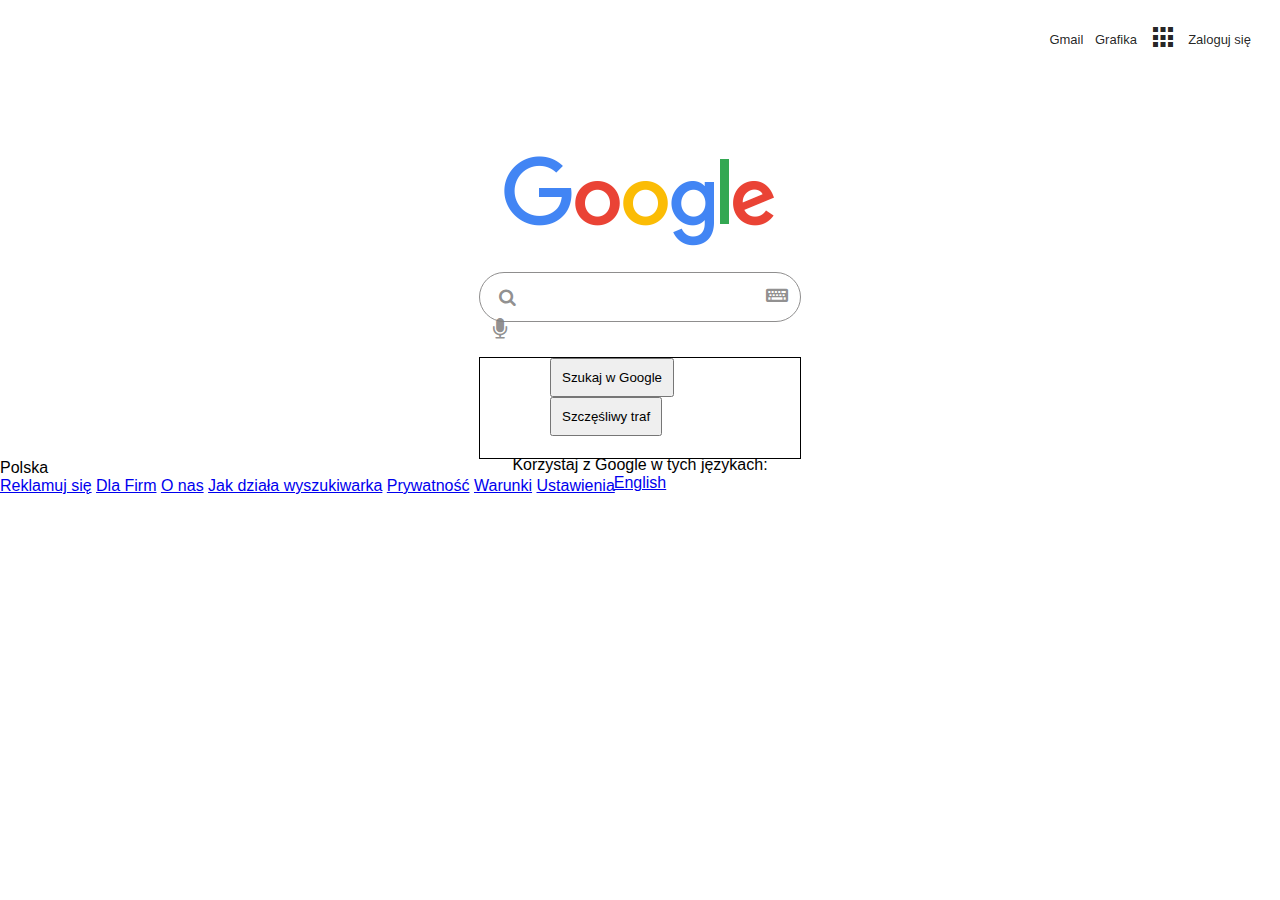
==== index.html @ 7c616580 "Added index.html, style.css and fontello" ====
<!DOCTYPE html>
<html lang="en">
<head>
    <meta charset="UTF-8">
    <meta name="viewport" content="width=device-width, initial-scale=1.0">
    
    <link rel="stylesheet" href="style.css" >
    <link rel="stylesheet" href="css/fontello.css">
    <title>Document</title>
</head>
<body>
    <div class="container">
        <div class="header">
            <a href="https://mail.google.com/mail/?tab=wm&authuser=0&ogbl">Gmail</a>
            <a href="https://www.google.pl/imghp?hl=pl&tab=wi&authuser=0&ogbl">Grafika</a>
            <a href=""><i class="icon-th" ></i></a>
            <a href="https://www.google.com/accounts/Login?hl=pl">Zaloguj się</a>
        </div>
        <div class="logo"><img src="googlelogo.png"></div>
        <div class="search">
            <i class="icon-search"></i>
            <input type="text">
            <i class="icon-keyboard"></i>
            <i class="icon-mic"></i>
        </div>

        <div class="undersearch">
            <button class="button">Szukaj w Google</button>
            <button class="button">Szczęśliwy traf</button>
            <div style="clear:both"></div>
            <div class="info">Korzystaj z Google w tych językach: <a href="google.com">English</a></div>
        </div>
            
        <div class="footer">
            <div class="country">Polska</div>
            <div class="footinf">
                <a class="left" href="https://ads.google.com/intl/pl_pl/home/?subid=ww-ww-et-g-awa-a-g_hpafoot1_1!o2&utm_source=google.com&utm_medium=referral&utm_campaign=google_hpafooter&fg=1">Reklamuj się</a>
                <a class="left" href="https://www.google.pl/services/?subid=ww-ww-et-g-awa-a-g_hpbfoot1_1!o2&utm_source=google.com&utm_medium=referral&utm_campaign=google_hpbfooter&fg=1#?modal_active=none">Dla Firm</a>
                <a class="left" href="https://about.google/?utm_source=google-PL&utm_medium=referral&utm_campaign=hp-footer&fg=1">O nas</a>
                <a class="left" href="https://www.google.com/search/howsearchworks/?fg=1">Jak działa wyszukiwarka</a>
                <a class="right" href="https://policies.google.com/privacy?fg=1">Prywatność</a>
                <a class="right" href="https://policies.google.com/terms?fg=1">Warunki</a>
                <a class="right" href="https://www.google.pl/preferences?hl=pl">Ustawienia</a>
            </div>
        </div>
    </div>
</body>
</html>
---- style.css ----
body
{
    margin:0;
    padding:0;
    font-family: arial,sans-serif;
    
}

.header
{
    padding:25px 25px;
    text-align:right;
    font-size: 13px;
    line-height: 24px;
}
.header a
{
    color: rgba(0,0,0,0.87);
    text-decoration-color: initial;
    text-decoration:none;
    padding:4px;
    font-weight: lighter;
}
.icon-th
{
    font-size:20px;
    color:rgba(0,0,0,0.87);
}
.logo
{
    text-align: center;
    padding-top: 79px;
}
.logo img
{
    height: 92px;
    width: 272px;
}
.search
{
    margin-top:20px;
    margin-left:auto;
    margin-right:auto;
    height:43px;
    width:25%;
    border: 1px solid black;
    border-radius: 50px;
    font-size:13px;
    border-color:rgba(126, 125, 125, 0.87);
    padding-top:5px;
}
.icon-search
{
    margin-top:15px;
    padding:30px 10px 10px 15px;
   
    font-size:18px;
    color:rgba(126, 125, 125, 0.87);

}

.search input
{
    padding:0;
    margin-top:px;
    border: none;
    height:39px;
    width:70%;
    font-size:16px;
    font-weight:400;
    
}
.search input:focus
{
    border:none;
    outline: none;
}
.icon-keyboard 
{
    font-size:22px;
    color:rgba(126, 125, 125, 0.87);
}
.icon-mic
{
    color:rgba(126, 125, 125, 0.87);
    margin-left:5px;
    font-size:22px;
}
.button
{
    float:left;
}
.undersearch
{
    height:100px;
    width:25%;
    margin-top:35px;
    margin-left:auto;
    margin-right:auto;
    border:1px solid black;

}
.button 
{
    
    margin-left:70px;;
    margin-right:20px;
    padding:10px;
}

.info
{
    padding:20px;
    text-align:center;

}
---- css/fontello.css ----
@font-face {
  font-family: 'fontello';
  src: url('../font/fontello.eot?16733813');
  src: url('../font/fontello.eot?16733813#iefix') format('embedded-opentype'),
       url('../font/fontello.woff2?16733813') format('woff2'),
       url('../font/fontello.woff?16733813') format('woff'),
       url('../font/fontello.ttf?16733813') format('truetype'),
       url('../font/fontello.svg?16733813#fontello') format('svg');
  font-weight: normal;
  font-style: normal;
}
/* Chrome hack: SVG is rendered more smooth in Windozze. 100% magic, uncomment if you need it. */
/* Note, that will break hinting! In other OS-es font will be not as sharp as it could be */
/*
@media screen and (-webkit-min-device-pixel-ratio:0) {
  @font-face {
    font-family: 'fontello';
    src: url('../font/fontello.svg?16733813#fontello') format('svg');
  }
}
*/
 
 [class^="icon-"]:before, [class*=" icon-"]:before {
  font-family: "fontello";
  font-style: normal;
  font-weight: normal;
  speak: never;
 
  display: inline-block;
  text-decoration: inherit;
  width: 1em;
  margin-right: .2em;
  text-align: center;
  /* opacity: .8; */
 
  /* For safety - reset parent styles, that can break glyph codes*/
  font-variant: normal;
  text-transform: none;
 
  /* fix buttons height, for twitter bootstrap */
  line-height: 1em;
 
  /* Animation center compensation - margins should be symmetric */
  /* remove if not needed */
  margin-left: .2em;
 
  /* you can be more comfortable with increased icons size */
  /* font-size: 120%; */
 
  /* Font smoothing. That was taken from TWBS */
  -webkit-font-smoothing: antialiased;
  -moz-osx-font-smoothing: grayscale;
 
  /* Uncomment for 3D effect */
  /* text-shadow: 1px 1px 1px rgba(127, 127, 127, 0.3); */
}
 
.icon-up-bold:before { content: '\e801'; } /* '' */
.icon-th:before { content: '\e803'; } /* '' */
.icon-keyboard:before { content: '\e804'; } /* '' */
.icon-search:before { content: '\e805'; } /* '' */
.icon-mic:before { content: '\f130'; } /* '' */
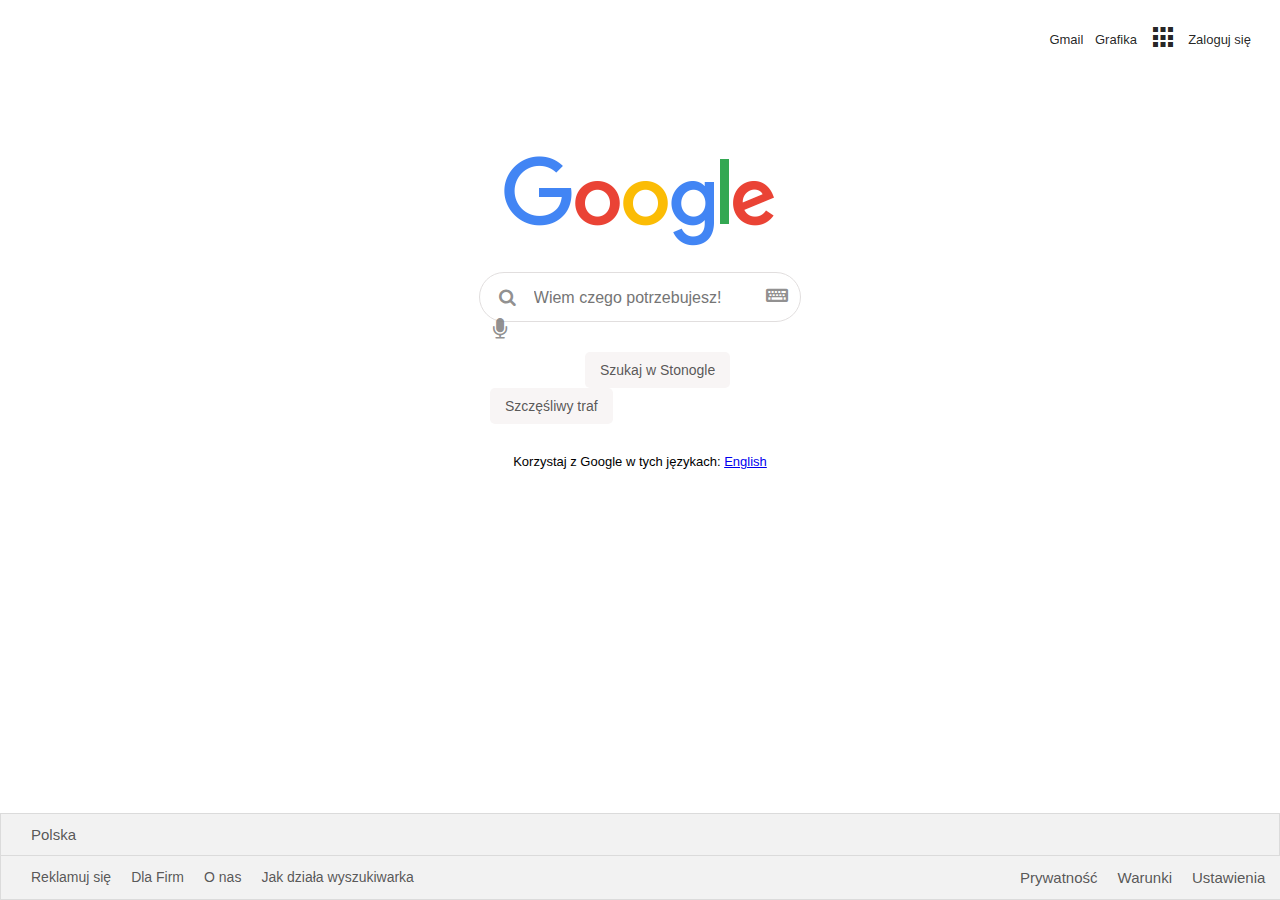
==== commit f94e4a24: "Final version of Stonogle." ====
--- a/index.html
+++ b/index.html
@@ -16,17 +16,19 @@
             <a href=""><i class="icon-th" ></i></a>
             <a href="https://www.google.com/accounts/Login?hl=pl">Zaloguj się</a>
         </div>
-        <div class="logo"><img src="googlelogo.png"></div>
+        <div class="logo"><img src="googlelogo.png">
+        
+        </div>
         <div class="search">
             <i class="icon-search"></i>
-            <input type="text">
+            <input type="text" placeholder="Wiem czego potrzebujesz!">
             <i class="icon-keyboard"></i>
             <i class="icon-mic"></i>
         </div>
 
         <div class="undersearch">
-            <button class="button">Szukaj w Google</button>
-            <button class="button">Szczęśliwy traf</button>
+           <a href="index1.html"><button class="button1" >Szukaj w Stonogle </button></a> 
+            <button class="button2">Szczęśliwy traf</button>
             <div style="clear:both"></div>
             <div class="info">Korzystaj z Google w tych językach: <a href="google.com">English</a></div>
         </div>
@@ -38,11 +40,19 @@
                 <a class="left" href="https://www.google.pl/services/?subid=ww-ww-et-g-awa-a-g_hpbfoot1_1!o2&utm_source=google.com&utm_medium=referral&utm_campaign=google_hpbfooter&fg=1#?modal_active=none">Dla Firm</a>
                 <a class="left" href="https://about.google/?utm_source=google-PL&utm_medium=referral&utm_campaign=hp-footer&fg=1">O nas</a>
                 <a class="left" href="https://www.google.com/search/howsearchworks/?fg=1">Jak działa wyszukiwarka</a>
+                <a class="right" href="https://www.google.pl/preferences?hl=pl">Ustawienia</a>
+                <a class="right" href="https://policies.google.com/terms?fg=1">Warunki</a>
                 <a class="right" href="https://policies.google.com/privacy?fg=1">Prywatność</a>
-                <a class="right" href="https://policies.google.com/terms?fg=1">Warunki</a>
-                <a class="right" href="https://www.google.pl/preferences?hl=pl">Ustawienia</a>
+                <div style="clear:both;"></div>
             </div>
         </div>
     </div>
+    <script>
+        function ziobro()
+        {
+
+        }
+
+    </script>
 </body>
 </html>--- a/style.css
+++ b/style.css
@@ -26,6 +26,9 @@
     font-size:20px;
     color:rgba(0,0,0,0.87);
 }
+
+
+
 .logo
 {
     text-align: center;
@@ -43,10 +46,10 @@
     margin-right:auto;
     height:43px;
     width:25%;
-    border: 1px solid black;
+    border: 0.5px solid rgb(253, 253, 253);
     border-radius: 50px;
     font-size:13px;
-    border-color:rgba(126, 125, 125, 0.87);
+    border-color:rgba(221, 217, 217, 0.87);
     padding-top:5px;
 }
 .icon-search
@@ -92,25 +95,108 @@
 }
 .undersearch
 {
+    font-size:13px;
     height:100px;
     width:25%;
-    margin-top:35px;
+    margin-top:30px;
     margin-left:auto;
     margin-right:auto;
-    border:1px solid black;
-
-}
-.button 
-{
-    
-    margin-left:70px;;
-    margin-right:20px;
-    padding:10px;
+    
+    
+
+}
+.button1
+{
+    background-color: rgb(248, 245, 245);
+    color:rgba(63, 62, 62, 0.87);
+    margin-left:105px;
+    font-size:14px;
+    text-align:center;
+    padding:10px 15px;
+    outline:none;
+    border:none;
+    border-radius: 5px;
+}
+.button1:hover
+{
+    cursor:pointer;
+}
+.button2
+{
+    border-radius: 5px;
+    background-color: rgb(248, 245, 245);
+    color:rgba(63, 62, 62, 0.87);
+    margin-left:10px;
+    font-size:14px;
+    text-align:center;
+    padding:10px 15px;
+    outline:none;
+    border:none;
 }
 
 .info
 {
+    margin-top:10px;
     padding:20px;
     text-align:center;
-
-}
+    text-decoration:none;
+}
+.footer
+{
+    width:100%;
+    position: absolute;
+    bottom:0;
+    margin-top:20px;
+}
+.country
+{
+    
+    border: 0.5px solid rgba(0, 0, 0, 0.096);   
+    background-color: rgba(0, 0, 0, 0.051);
+    padding:12px 30px;
+    color:rgba(63, 62, 62, 0.87);
+    font-size:15px;
+
+}
+.footinf
+{
+    margin: 0;
+    width:98%;
+    border: 0.5px solid rgba(0, 0, 0, 0.096);    
+    background-color: rgba(0, 0, 0, 0.051);
+    padding:13px 20px;
+    color:rgba(63, 62, 62, 0.87);
+    font-size:15px;
+    border-top:none;
+    
+
+}
+.footinf a
+{
+    text-decoration: none;
+    color:rgba(63, 62, 62, 0.87);
+}
+.footinf a:active
+{
+    text-decoration: none;
+    color:rgba(63, 62, 62, 0.87);
+}
+.footinf a:visited
+{
+    text-decoration: none;
+    color:rgba(63, 62, 62, 0.87);
+}
+.left
+{
+    float:left;
+    padding:0 10px;
+    font-size:14px;
+}
+.right
+{
+    float:right;
+    padding:0 10px;
+    font-size:15px;
+    
+    
+}